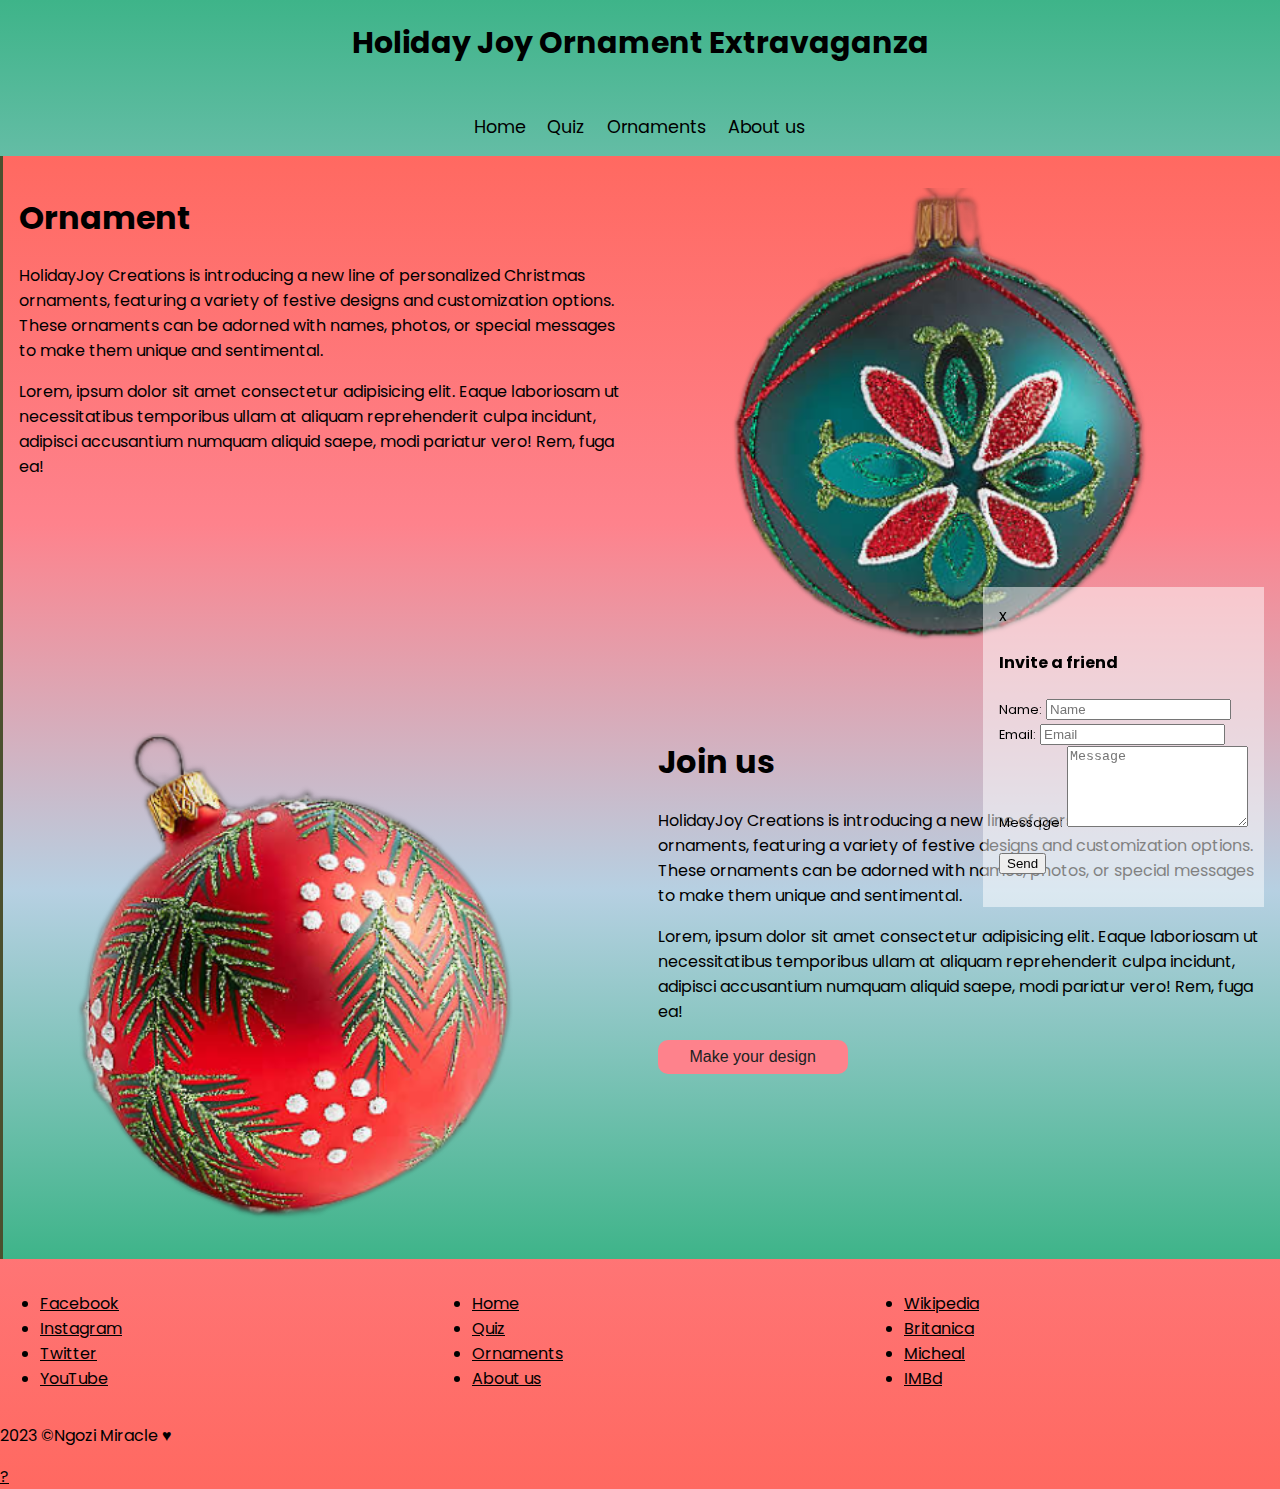
==== holiday-joy/index.html @ ee08e60c "ok" ====
<!DOCTYPE html>
<html lang="en">
<head>
    <meta charset="UTF-8">
    <meta name="viewport" content="width=device-width, initial-scale=1.0">
    <link rel="stylesheet" href="css/grid.css">
    <link rel="preconnect" href="https://fonts.googleapis.com">
    <link rel="preconnect" href="https://fonts.gstatic.com" crossorigin>
    <link href="https://fonts.googleapis.com/css2?family=Poppins:ital,wght@1,200&display=swap" rel="stylesheet">
    <link rel="stylesheet" href="css/style.css">
    <link rel="stylesheet" href="css/topmenu.css">
    <link rel="stylesheet" href="css/form.css">
    <title>Holiday-day</title>
</head>
<body>
    <header> 
        <h1>Holiday Joy Ornament Extravaganza</h1>

    </header>
    <nav class="topmenu">
        
            <a href="">Home</a>
            <a href="">Quiz</a>
            <a href="prod.html">Ornaments</a>
            <a href="">About us</a>
    </nav>
    <div class="back-color">
    <main class="container col-1"> 
            <article>
                <h1>Ornament</h1>
                <p>HolidayJoy Creations is introducing a new line of personalized Christmas ornaments, featuring a variety of festive designs and customization options. These ornaments can be adorned with names, photos, or special messages to make them unique and sentimental.</p>
                <p>Lorem, ipsum dolor sit amet consectetur adipisicing elit. Eaque laboriosam ut necessitatibus temporibus ullam at aliquam reprehenderit culpa incidunt, adipisci accusantium numquam aliquid saepe, modi pariatur vero! Rem, fuga ea!</p>
            </article>
            <section>
                <figure>
                    <img src="image/bg2.png">
                </figure>
            </section>
        
        
        <section>
            <figure>
                <img src="image/bgp2.png">
            </figure>
        </section> 
            <article>
                    <h1>Join us</h1>
                    <p>HolidayJoy Creations is introducing a new line of personalized Christmas ornaments, featuring a variety of festive designs and customization options. These ornaments can be adorned with names, photos, or special messages to make them unique and sentimental.</p>
                    <p>Lorem, ipsum dolor sit amet consectetur adipisicing elit. Eaque laboriosam ut necessitatibus temporibus ullam at aliquam reprehenderit culpa incidunt, adipisci accusantium numquam aliquid saepe, modi pariatur vero! Rem, fuga ea!</p>
                
              <a href="sign.html">
                <button class="homebtn">Make your design </button>
              </a>
            </acticle>
    </main>
    </div>
        <footer 
        class="footer">
            <nav>  
            <ul class ="footernav">
                <li><a href= "https://www.facebook.com/michaeljackson/">Facebook</a></li>
                <li><a href ="https://www.instagram.com/michaeljackson/?hl=en">Instagram</a></li>
                <li><a href ="https://twitter.com/michaeljackson?ref_src=twsrc%5Egoogle%7Ctwcamp%5Eserp%7Ctwgr%5Eauthor">Twitter</a></li>
                <li><a href="https://www.youtube.com/user/michaeljackson">YouTube</a></li>
            </ul>
        </nav>
        <nav>   
            <ul class="footernav">
                <li><a href="index.html">Home</a></li>
                <li><a href="jackson.html">Quiz</a></li>
                <li><a href="pop.html">Ornaments </a></li>
                <li><a href ="song.html">About us</a></li>
            </ul>
        </nav>
        <nav>
            <ul class="footernav">
                <li><a href="https://en.wikipedia.org/wiki/Michael_Jackson">Wikipedia</a></li>
                <li><a href="https://www.britannica.com/biography/Michael-Jackson">Britanica</a></li>
                <li><a href="https://www.michaeljackson.com/">Micheal</a></li>
                <li><a href="https://www.imdb.com/name/nm0001391/">IMBd</a></li>
                
            </ul>
        </nav>
        </footer> 
        <p class="copy">2023 &copy;Ngozi Miracle &hearts;</p> 
        <label class="chat"><a href="#popup">?</a></label>
    <section class="chatbox">
       <form action="#top" method="get">
        <div class="closebtn"onclick="togglePopup()">x</div>
        <h4>Invite a friend</h4>
        <label>Name:</label>
        <input type="text" placeholder="Name" required>
        <br><label>Email:</label>
        <input type="email" placeholder="Email" required>
        <br><label>Message:</label>
        <textarea rows="5" name="Message" placeholder="Message" required></textarea>
        <p><input type="submit" value ="Send"></p>
       </form> 
    </section>
</body>
</html>
---- holiday-joy/css/grid.css ----
/*gridhome*/
/*col-1 = home coloum*/
/*prod-col = oraments page*/

@media screen and (min-width:20em){
    .col-1, .prod-col{
        display:grid;
        grid-template-columns: 1fr;
        padding:1em;
    
    }
    
    
}
@media screen and (min-width:37.5em){

    .col-1{
        display:grid;
        grid-template-columns: repeat(2, 1fr);
        gap:2em;
        padding:1em;
}
}
@media screen and (min-width: 48em){
    
    .col-1{
        display:grid;
        grid-template-columns: repeat(2, 1fr);
        gap:2em;
        padding:1em;
    }
    footer{
        display: grid;
        grid-template-columns: repeat(3, 1fr);
        gap:1em;
    }


}
@media screen and (min-width:80em){
   
   
    .container{
        max-width: 80em;
        margin: 1em auto;
    }
    header{
        max-width: 80em;
        margin: 1em auto;
    }
    footer{
        max-width: 80em;
        margin: 1em auto;
    }
    footer{
        display: grid;
        grid-template-columns: repeat(3, 1fr);
        gap:1em;
    }
}
---- holiday-joy/css/style.css ----
/*Base*/
/*bg*/
*{
  box-sizing: border-box;
}
html{
    scroll-behavior:smooth;
}

:root{
    --text-size:1em;
    --hover: rgb(14, 14, 63);
    --colour: #3EB489;
}
/*body*/
body{
    background-image: linear-gradient(to top ,#FF6961, #FE828C, #B6D0E2, #3EB489 );
    font-family: 'Poppins', sans-serif;
    font-size:var(--font-size);
    margin: 0;
    background-repeat: no-repeat;
}
/*bgcolour*/
.back-color{
    background-image: linear-gradient(to bottom ,#FF6961, #FE828C, #B6D0E2, #3EB489 );
   /* margin:1em auto;*/
    
}

main{
    margin: 1em auto;
    padding: 0 1em 1em 1em;
    border: 5px solid #4b502e;
    border-width: 0 0 0 3px;
    max-width: auto;
}

a{
    color: #000;}
a:hover{
    color:var(--hover);
}
@media screen and (min-width:20em) {
    header h1{
        font-size: 30px;
    }
}
figure img{
    width: 90%;
    height:auto;
}
.horse img{
    width: 90%;
    height:auto;
}
---- holiday-joy/css/topmenu.css ----
/*header

header{
    background-color: #3EB489;
}*/
header{     
    font-size:3em;
    font-weight: 100;
    text-align: center;
    margin-top: 20px;
}
/*topmenu*/

.topmenu {
    text-align: center;

}
.topmenu{
    flex-flow:row;
    justify-content: space-around;
}
.topmenu a{
    padding:.7em, 2em;
    text-decoration: none;
    margin:0.5em;
    font-size: 1.1em;
}
.topmenu a:hover{
    color: blue;
}
---- holiday-joy/css/form.css ----
/*chatbox*/

:root{
    --colour: #3EB489;
}
.chat.closebtn{
    position: fixed;
    z-index: 999;
    right:1em;
    bottom: 1em;
    text-align: center;
    font-size: 1.5em;
    font-weight: 900;
    border: 1px solid white;
    border-radius: 50%;
    padding: 0.5em ;
}
#popup:checked ~ .chatbox{
    bottom:1em;  
    transition: all .3 ease;
}
.chatbox{
    position: fixed;
    right:1em;
    bottom: -7px;
}
.chatbox form {
    padding: 1em;
    background-color: rgba(255,255,255,.5);
    max-width: 320px;
}
.chatbox label{
    font-weight: 400;
    font-size:.8em ;
}
/*home btn*/
.homebtn{
	padding : 0.5em 2em;
	background:  #FE828C;
	outline: none;
    border: none;
    border-radius: 10px;
	font-weight: lighter;
	cursor: pointer;
    font-size: 1em;
    color: #201f1f;
}
/*signbtn*/
.signbtn{
    padding : 0.5em 2em;
    background:  #FE828C;
    border: none;
    border-radius: 10px;
    font-weight: lighter;
    cursor: pointer;
    font-size: 1em;
    color: #201f1f;
    margin: 70px;

}
/*sign up form*/
.sign-body{
    margin:0;
    padding:0;
    background-color: var(--colour);

}
.signup{
    box-shadow: 0 0 3px 0 rgba(0,0,0,0.3);
    background: #fff;
    width: 300px;
    padding: 20px;
    margin: 8% auto 0;
    text-align: center;
}
.signup h1{
    margin-bottom: 1em;
}
.input-box {
    border-radius: 20px;
    padding: 10px;
    margin: 10px 0;
    border: 1px solid #999;
    width: 90%;
    outline: none;
}
.btn{
    padding:10px;
    border-radius: 5px;
    font-size:.9em;
    margin: 10px 0;
    border: none;
    cursor:pointer;
}
.btn a{
    text-decoration: none;
    color: #000;

}
.btn a:hover{
    color: blue;
}

.or{
    background: #fff;
    width: 30px;
    margin: -19px auto 10px;

}

/*table*/
table{
    width: 300px;
    height: 300px;
    margin: 70px;

}
th{
    text-align: center;
}

table, th, td{
    border: 1px solid #5f5b5b;
    border-collapse: collapse;
    padding: 8px;
}
/*tr:nth-child(even){
    /*background-color: ;
     
}*/
tr:nth-child(odd){
    background-color: #999 ;
}

/* responsive*/

@media screen and (min-width:20em) {
    table{
        width: 250px;
        height: 250px;
        margin: 70px;
    
    }
}
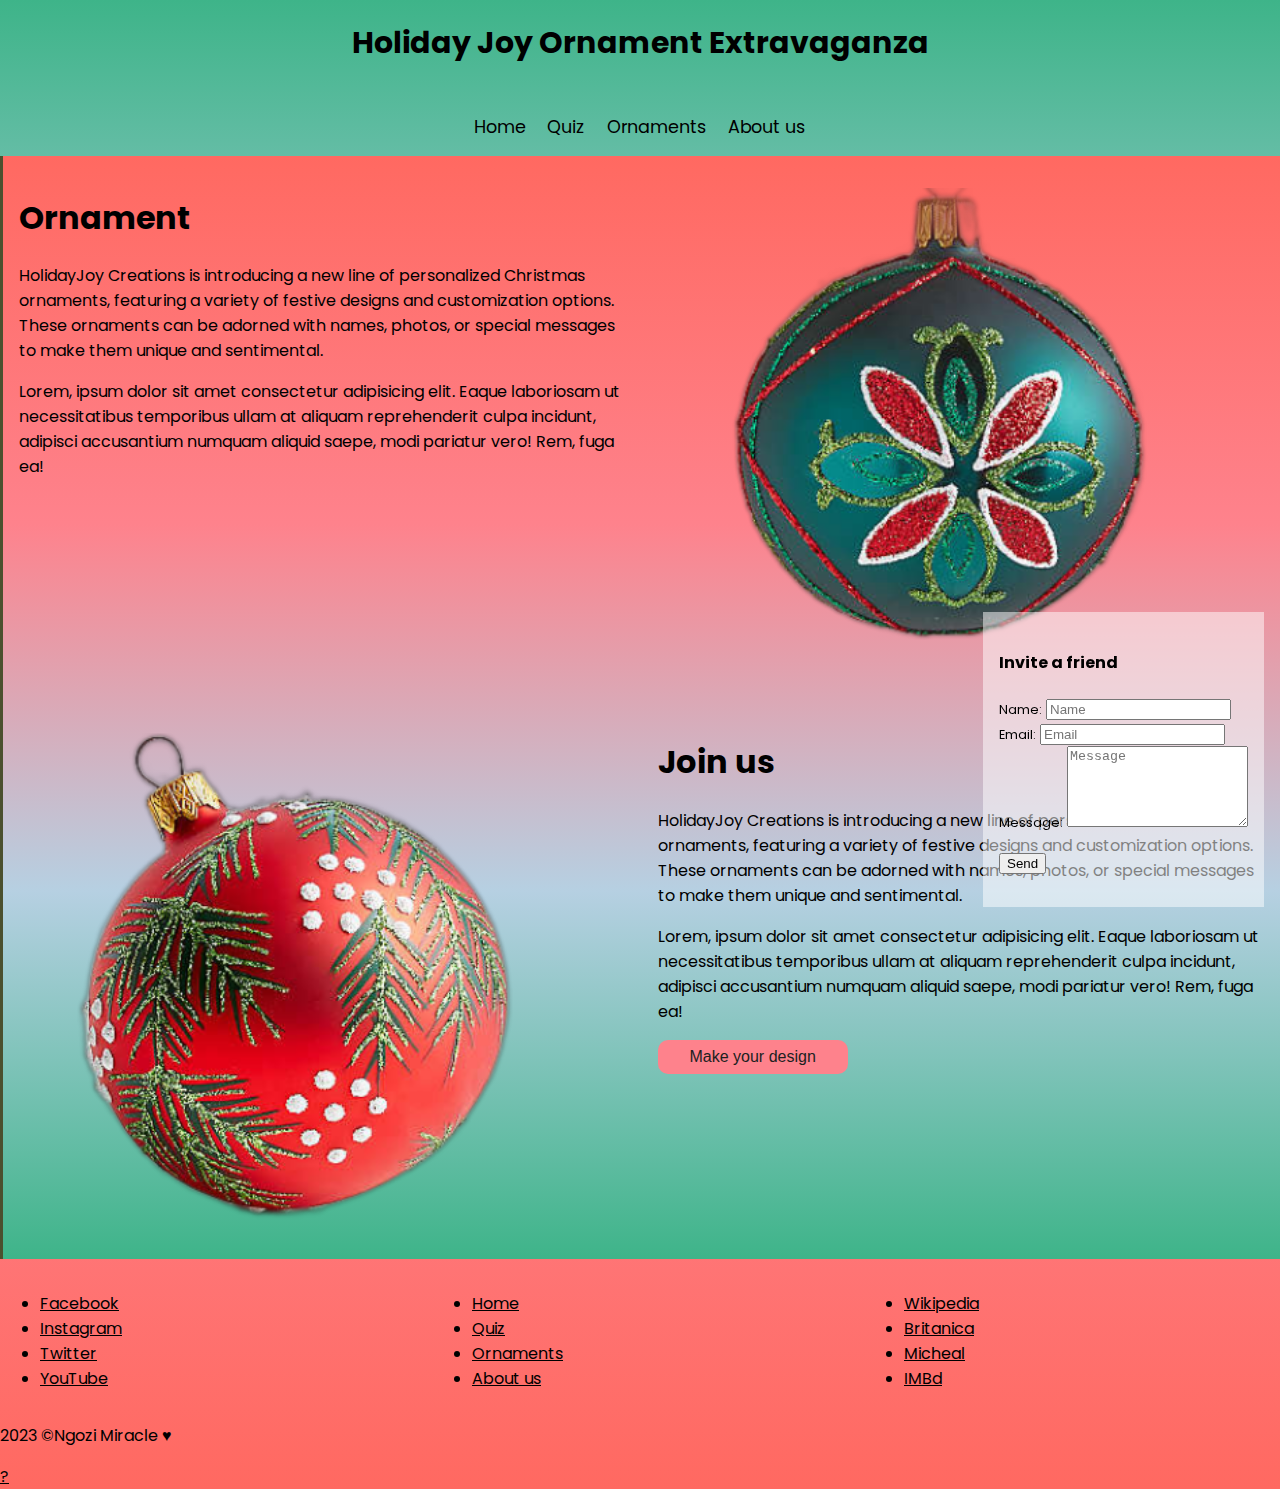
==== commit fc63023f: "ok" ====
--- a/holiday-joy/index.html
+++ b/holiday-joy/index.html
@@ -86,7 +86,6 @@
         <label class="chat"><a href="#popup">?</a></label>
     <section class="chatbox">
        <form action="#top" method="get">
-        <div class="closebtn"onclick="togglePopup()">x</div>
         <h4>Invite a friend</h4>
         <label>Name:</label>
         <input type="text" placeholder="Name" required>
--- a/holiday-joy/css/style.css
+++ b/holiday-joy/css/style.css
@@ -52,4 +52,12 @@
 .horse img{
     width: 90%;
     height:auto;
+}
+img {
+    max-width: 100%;
+    height: auto;
+}
+img {
+    max-width: 100%;
+    height: auto;
 }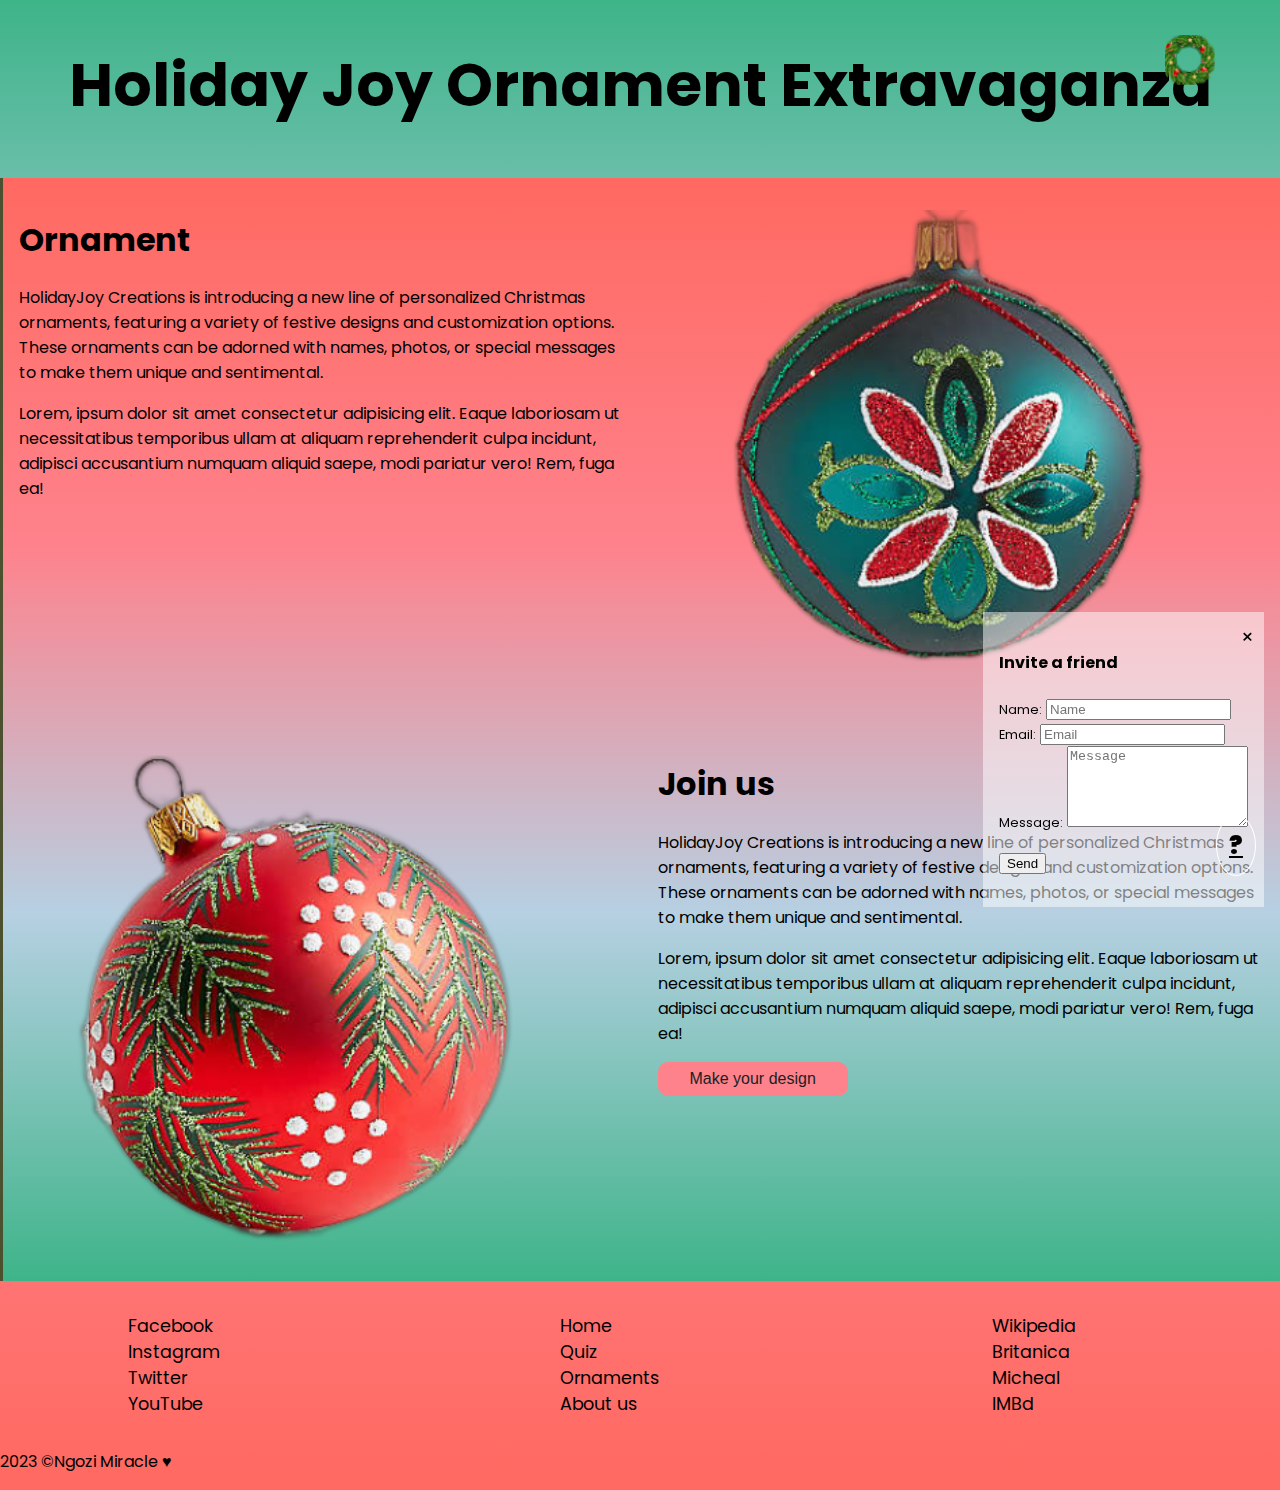
==== commit e9f08b9a: "ok" ====
--- a/holiday-joy/index.html
+++ b/holiday-joy/index.html
@@ -17,13 +17,15 @@
         <h1>Holiday Joy Ornament Extravaganza</h1>
 
     </header>
-    <nav class="topmenu">
-        
-            <a href="">Home</a>
-            <a href="">Quiz</a>
-            <a href="prod.html">Ornaments</a>
-            <a href="">About us</a>
+    <nav id="sideNav">
+        <ul class="topmenu">
+            <li><a href="index.html">Home</a></li>
+            <li><a href="#">Quiz</a></li>
+            <li><a href="prod.html">Ornament</a></li>
+          <li><a href="about.html">About us</a></li>   
+        </ul>
     </nav>
+    <img src="image/circle.png" id="menuBtn">
     <div class="back-color">
     <main class="container col-1"> 
             <article>
@@ -56,23 +58,21 @@
     </div>
         <footer 
         class="footer">
-            <nav>  
+             
             <ul class ="footernav">
                 <li><a href= "https://www.facebook.com/michaeljackson/">Facebook</a></li>
                 <li><a href ="https://www.instagram.com/michaeljackson/?hl=en">Instagram</a></li>
                 <li><a href ="https://twitter.com/michaeljackson?ref_src=twsrc%5Egoogle%7Ctwcamp%5Eserp%7Ctwgr%5Eauthor">Twitter</a></li>
                 <li><a href="https://www.youtube.com/user/michaeljackson">YouTube</a></li>
             </ul>
-        </nav>
-        <nav>   
+       
             <ul class="footernav">
                 <li><a href="index.html">Home</a></li>
                 <li><a href="jackson.html">Quiz</a></li>
                 <li><a href="pop.html">Ornaments </a></li>
                 <li><a href ="song.html">About us</a></li>
             </ul>
-        </nav>
-        <nav>
+        
             <ul class="footernav">
                 <li><a href="https://en.wikipedia.org/wiki/Michael_Jackson">Wikipedia</a></li>
                 <li><a href="https://www.britannica.com/biography/Michael-Jackson">Britanica</a></li>
@@ -80,12 +80,14 @@
                 <li><a href="https://www.imdb.com/name/nm0001391/">IMBd</a></li>
                 
             </ul>
-        </nav>
+        
         </footer> 
         <p class="copy">2023 &copy;Ngozi Miracle &hearts;</p> 
+
         <label class="chat"><a href="#popup">?</a></label>
     <section class="chatbox">
        <form action="#top" method="get">
+        <label for="chat" id="closeBtn">&times;</label>
         <h4>Invite a friend</h4>
         <label>Name:</label>
         <input type="text" placeholder="Name" required>
@@ -96,5 +98,24 @@
         <p><input type="submit" value ="Send"></p>
        </form> 
     </section>
+    <script>
+        var menuBtn = document.getElementById("menuBtn");
+        var sideNav = document.getElementById("sideNav");
+ 
+       sideNav.style.right = "-250px"; 
+       menuBtn.onclick = function(){
+           if(sideNav.style.right == "-250px"){
+                 sideNav.style.right = "0";
+ 
+           } 
+           else{
+                 sideNav.style.right = "-250px";
+           }
+       }
+ 
+ 
+     var scroll = new SmoothScroll('a[href*="#"]'); 
+ 
+   </script>
 </body>
 </html>--- a/holiday-joy/css/style.css
+++ b/holiday-joy/css/style.css
@@ -1,5 +1,6 @@
 /*Base*/
 /*bg*/
+/*footer*/
 *{
   box-sizing: border-box;
 }
@@ -40,6 +41,26 @@
 a:hover{
     color:var(--hover);
 }
+/*footer*/
+footer p{
+    text-align: center;
+} 
+.footernav{
+    list-style-type:none;
+    
+}
+.footernav li a{
+    text-decoration:  none;
+    margin: 5em;
+    font-size: 1.1em;
+}
+/*.footernav ul li{
+	text-decoration: none;
+	color: black;
+}*/
+.footernav a:hover{
+    background-color:var(--colour);
+}
 @media screen and (min-width:20em) {
     header h1{
         font-size: 30px;
--- a/holiday-joy/css/topmenu.css
+++ b/holiday-joy/css/topmenu.css
@@ -9,23 +9,43 @@
     text-align: center;
     margin-top: 20px;
 }
-/*topmenu*/
+header h1{
+    font-size: 60px;
+}
 
-.topmenu {
-    text-align: center;
+#sideNav{
+	width: 250px ;
+	height: 100vh;
+	position: fixed;
+	right: -250px ;
+	top: 0;
+	background: var(--colour);
+	z-index: 2;
+	transition: .5s;
 
 }
-.topmenu{
-    flex-flow:row;
-    justify-content: space-around;
+nav ul li{
+	list-style: none;
+	margin: 50px 20px;
 }
-.topmenu a{
-    padding:.7em, 2em;
-    text-decoration: none;
-    margin:0.5em;
-    font-size: 1.1em;
+nav ul li a{
+	text-decoration: none;
+	color: black;
 }
-.topmenu a:hover{
-    color: blue;
+#menuBtn{
+	width: 50px;
+	position: fixed;
+	right: 65px;
+	top: 35px;
+	z-index: 2;
 }
 
+
+
+
+
+
+
+
+
+
--- a/holiday-joy/css/form.css
+++ b/holiday-joy/css/form.css
@@ -1,9 +1,12 @@
+/*table*/
+/*signup */
+
 /*chatbox*/
 
 :root{
     --colour: #3EB489;
 }
-.chat.closebtn{
+.chat{
     position: fixed;
     z-index: 999;
     right:1em;
@@ -14,6 +17,19 @@
     border: 1px solid white;
     border-radius: 50%;
     padding: 0.5em ;
+
+}
+#closeBtn {
+    position: absolute;
+    top: 10px;
+    right: 10px;
+    font-size: 20px;
+    color: #000;
+    cursor: pointer;
+  }
+#closeBtn:checked ~ .chatbox{
+    opacity: 0;
+    visibility: hidden;
 }
 #popup:checked ~ .chatbox{
     bottom:1em;  
@@ -112,7 +128,7 @@
 table{
     width: 300px;
     height: 300px;
-    margin: 70px;
+    margin-left: 70px;
 
 }
 th{
@@ -124,13 +140,50 @@
     border-collapse: collapse;
     padding: 8px;
 }
-/*tr:nth-child(even){
-    /*background-color: ;
-     
-}*/
 tr:nth-child(odd){
     background-color: #999 ;
 }
+/*dropdown-prod*/
+/*.tab input, .tab, .content{
+    display: none;
+}
+.tab input:checked ~ .content{
+    display: block ;
+}*/
+/*trial*/
+#measure{
+    list-style: none;
+}
+#measure li label{
+    padding:10px;
+    display:flex;
+    align-items:center;
+    justify-content: space-between;
+    cursor: pointer;
+    font-size: 2em;
+    font-weight: 500;
+    color: red;
+
+}
+#measure li label span{
+    transform: rotate(90deg);
+    font-size: 40px;
+}
+#measure label + input[type="radio"]{
+    display: none;
+}
+#measure .content{
+    padding: 0, 10px;
+    line-height: 10px;
+    max-height: 0;
+    overflow: hidden;
+    transition: max-height 0.5s;
+
+}
+#measure label + input[type="radio"]:checked + .content{
+    max-height: 400px;
+}
+
 
 /* responsive*/
 
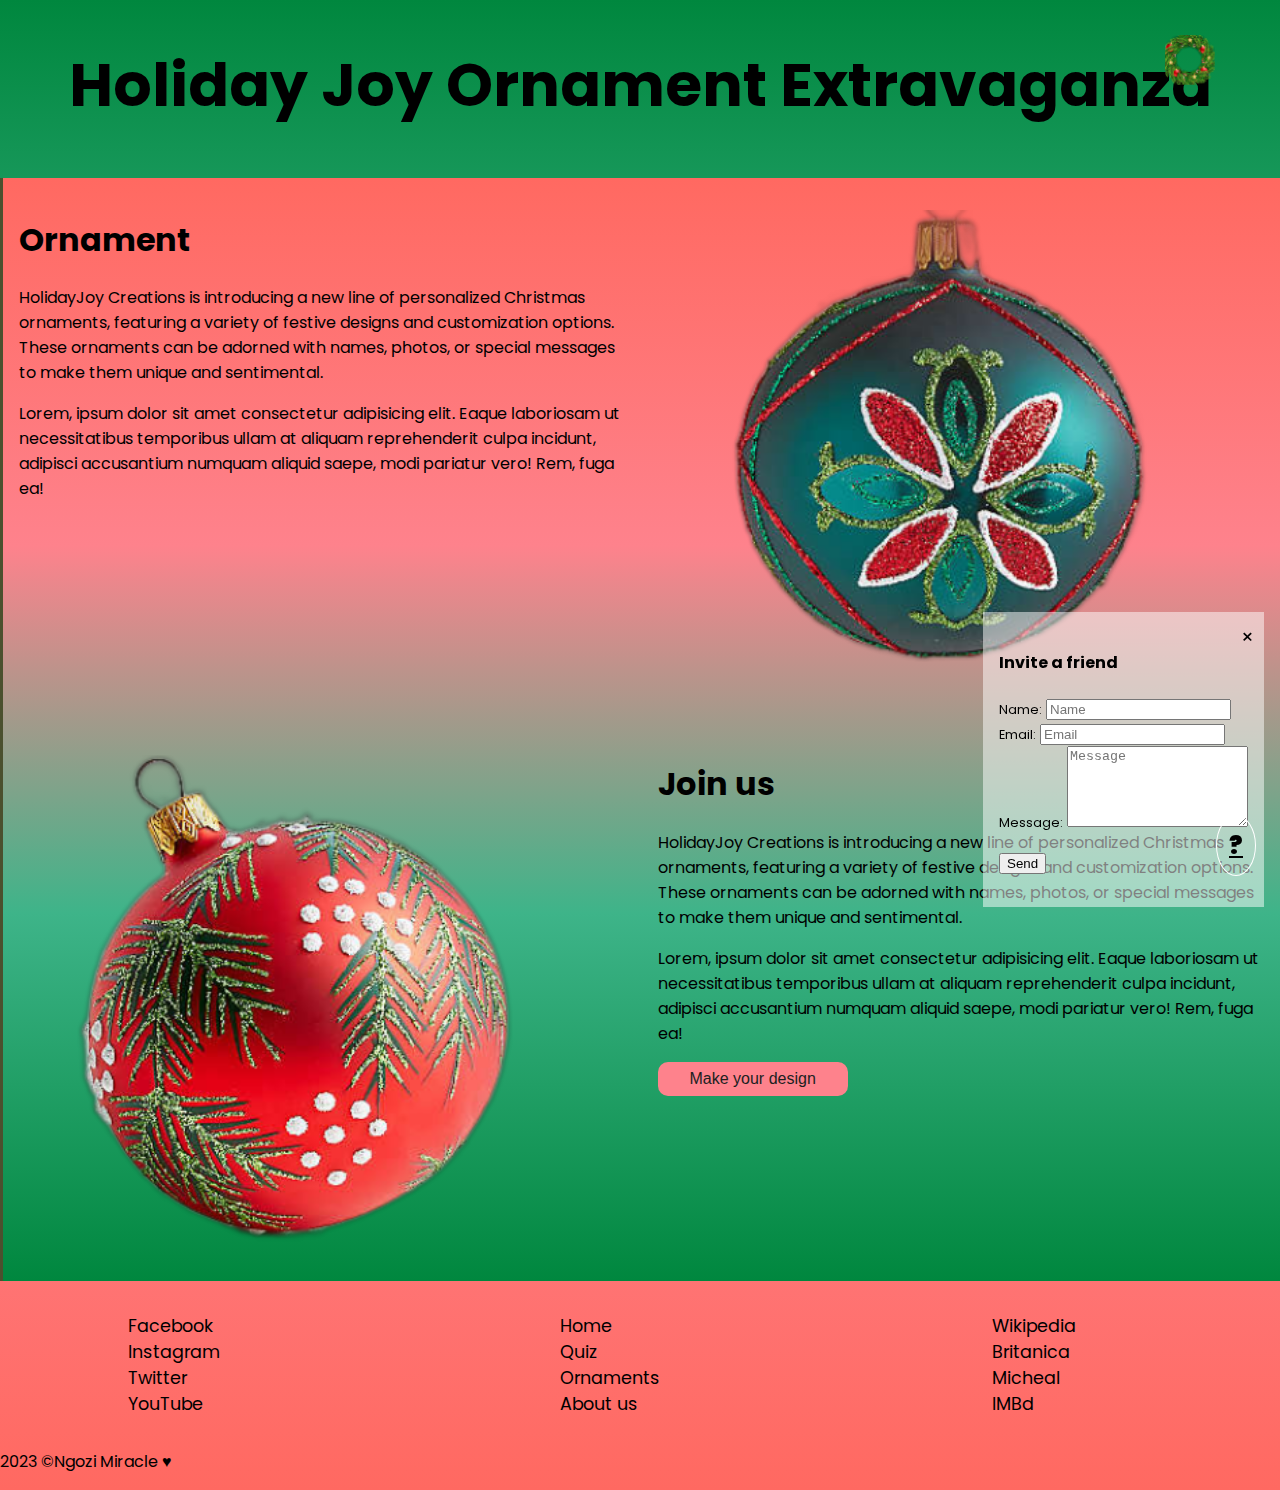
==== commit 05057e7a: "ok" ====
--- a/holiday-joy/index.html
+++ b/holiday-joy/index.html
@@ -22,7 +22,8 @@
             <li><a href="index.html">Home</a></li>
             <li><a href="#">Quiz</a></li>
             <li><a href="prod.html">Ornament</a></li>
-          <li><a href="about.html">About us</a></li>   
+          <li><a href="about.html">About us</a></li>  
+          <li><a href="order.html">Order</a></li> 
         </ul>
     </nav>
     <img src="image/circle.png" id="menuBtn">
--- a/holiday-joy/css/style.css
+++ b/holiday-joy/css/style.css
@@ -15,15 +15,16 @@
 }
 /*body*/
 body{
-    background-image: linear-gradient(to top ,#FF6961, #FE828C, #B6D0E2, #3EB489 );
+    background-image: linear-gradient(to top ,#FF6961, #FE828C, #3EB489, #00873E);
     font-family: 'Poppins', sans-serif;
     font-size:var(--font-size);
     margin: 0;
     background-repeat: no-repeat;
 }
+/*#3EB489*/
 /*bgcolour*/
 .back-color{
-    background-image: linear-gradient(to bottom ,#FF6961, #FE828C, #B6D0E2, #3EB489 );
+    background-image: linear-gradient(to bottom ,#FF6961, #FE828C, #3EB489,#00873E );
    /* margin:1em auto;*/
     
 }
@@ -62,9 +63,6 @@
     background-color:var(--colour);
 }
 @media screen and (min-width:20em) {
-    header h1{
-        font-size: 30px;
-    }
 }
 figure img{
     width: 90%;
--- a/holiday-joy/css/topmenu.css
+++ b/holiday-joy/css/topmenu.css
@@ -19,7 +19,8 @@
 	position: fixed;
 	right: -250px ;
 	top: 0;
-	background: var(--colour);
+	background:  #00873E;
+	
 	z-index: 2;
 	transition: .5s;
 
@@ -39,6 +40,13 @@
 	top: 35px;
 	z-index: 2;
 }
+@media screen and(min-width:20em) {
+	header h1{
+		font-size: 1em;
+
+	}
+	
+}
 
 
 
--- a/holiday-joy/css/form.css
+++ b/holiday-joy/css/form.css
@@ -27,10 +27,7 @@
     color: #000;
     cursor: pointer;
   }
-#closeBtn:checked ~ .chatbox{
-    opacity: 0;
-    visibility: hidden;
-}
+
 #popup:checked ~ .chatbox{
     bottom:1em;  
     transition: all .3 ease;
@@ -113,6 +110,7 @@
     color: #000;
 
 }
+
 .btn a:hover{
     color: blue;
 }
@@ -151,38 +149,7 @@
     display: block ;
 }*/
 /*trial*/
-#measure{
-    list-style: none;
-}
-#measure li label{
-    padding:10px;
-    display:flex;
-    align-items:center;
-    justify-content: space-between;
-    cursor: pointer;
-    font-size: 2em;
-    font-weight: 500;
-    color: red;
 
-}
-#measure li label span{
-    transform: rotate(90deg);
-    font-size: 40px;
-}
-#measure label + input[type="radio"]{
-    display: none;
-}
-#measure .content{
-    padding: 0, 10px;
-    line-height: 10px;
-    max-height: 0;
-    overflow: hidden;
-    transition: max-height 0.5s;
-
-}
-#measure label + input[type="radio"]:checked + .content{
-    max-height: 400px;
-}
 
 
 /* responsive*/
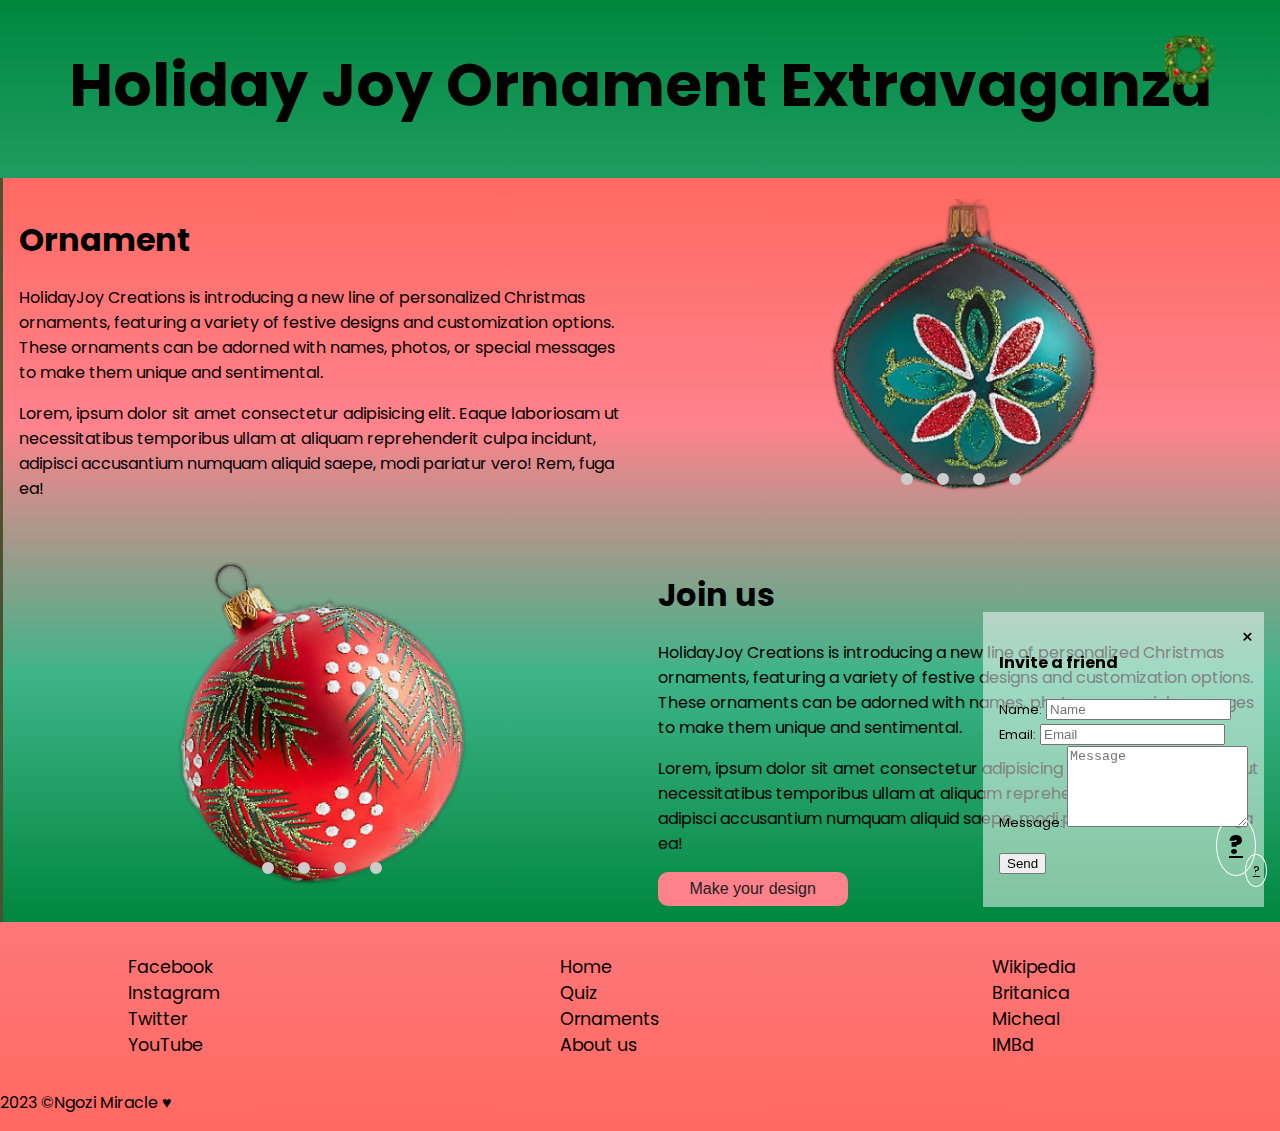
==== commit 21f09b8a: "ok" ====
--- a/holiday-joy/index.html
+++ b/holiday-joy/index.html
@@ -3,13 +3,15 @@
 <head>
     <meta charset="UTF-8">
     <meta name="viewport" content="width=device-width, initial-scale=1.0">
-    <link rel="stylesheet" href="css/grid.css">
     <link rel="preconnect" href="https://fonts.googleapis.com">
     <link rel="preconnect" href="https://fonts.gstatic.com" crossorigin>
     <link href="https://fonts.googleapis.com/css2?family=Poppins:ital,wght@1,200&display=swap" rel="stylesheet">
+    <link rel="stylesheet" href="css/grid.css">
     <link rel="stylesheet" href="css/style.css">
     <link rel="stylesheet" href="css/topmenu.css">
+    <link rel="stylesheet" href="css/pop.css">
     <link rel="stylesheet" href="css/form.css">
+    <link rel="stylesheet" href="css/slide.css">
     <title>Holiday-day</title>
 </head>
 <body>
@@ -34,18 +36,65 @@
                 <p>HolidayJoy Creations is introducing a new line of personalized Christmas ornaments, featuring a variety of festive designs and customization options. These ornaments can be adorned with names, photos, or special messages to make them unique and sentimental.</p>
                 <p>Lorem, ipsum dolor sit amet consectetur adipisicing elit. Eaque laboriosam ut necessitatibus temporibus ullam at aliquam reprehenderit culpa incidunt, adipisci accusantium numquam aliquid saepe, modi pariatur vero! Rem, fuga ea!</p>
             </article>
-            <section>
-                <figure>
-                    <img src="image/bg2.png">
-                </figure>
-            </section>
+                
+<div class="slider">
+    <input type="radio" name="slider" title="slide1" checked="checked" class="slider__nav"/>
+    <input type="radio" name="slider" title="slide2" class="slider__nav"/>
+    <input type="radio" name="slider" title="slide3" class="slider__nav"/>
+    <input type="radio" name="slider" title="slide4" class="slider__nav"/>
+    <div class="slider__inner">
+      <div class="slider__contents">
+        <figure>
+            <img src="image/bg2.png">
+        </figure>
+      </div>
+      <div class="slider__contents">
+        <figure>
+            <img src="image/white.jpg">
+        </figure>
+      </div>
+      <div class="slider__contents">
+        <figure>
+            <img src="image/blank.jpeg">
+        </figure>
+      </div>
+      <div class="slider__contents">
+        <figure>
+            <img src="image/colours.png">
+        </figure>
+      </div>
+    </div>
+  </div>
         
         
-        <section>
-            <figure>
-                <img src="image/bgp2.png">
-            </figure>
-        </section> 
+        <div class="slider">
+    <input type="radio" name="slider" title="slide1" checked="checked" class="slider__nav"/>
+    <input type="radio" name="slider" title="slide2" class="slider__nav"/>
+    <input type="radio" name="slider" title="slide3" class="slider__nav"/>
+    <input type="radio" name="slider" title="slide4" class="slider__nav"/>
+    <div class="slider__inner">
+      <div class="slider__contents">
+        <figure>
+            <img src="image/bgp2.png">
+        </figure>
+      </div>
+      <div class="slider__contents">
+        <figure>
+            <img src="image/white.jpg">
+        </figure>
+      </div>
+      <div class="slider__contents">
+        <figure>
+            <img src="image/blanktr.png">
+        </figure>
+      </div>
+      <div class="slider__contents">
+        <figure>
+            <img src="image/tre.png">
+        </figure>
+      </div>
+    </div>
+  </div>
             <article>
                     <h1>Join us</h1>
                     <p>HolidayJoy Creations is introducing a new line of personalized Christmas ornaments, featuring a variety of festive designs and customization options. These ornaments can be adorned with names, photos, or special messages to make them unique and sentimental.</p>
@@ -87,7 +136,8 @@
 
         <label class="chat"><a href="#popup">?</a></label>
     <section class="chatbox">
-       <form action="#top" method="get">
+        <label class="chat"><a href="#popup">?</a></label>
+       <form action="#top" method="get"><!--dialog-->
         <label for="chat" id="closeBtn">&times;</label>
         <h4>Invite a friend</h4>
         <label>Name:</label>
@@ -96,7 +146,7 @@
         <input type="email" placeholder="Email" required>
         <br><label>Message:</label>
         <textarea rows="5" name="Message" placeholder="Message" required></textarea>
-        <p><input type="submit" value ="Send"></p>
+        <p><input type="submit" value ="Send"> </p>
        </form> 
     </section>
     <script>
@@ -119,4 +169,20 @@
  
    </script>
 </body>
-</html>+</html>
+<!--        <label class="chat"><a href="#popup">?</a></label>
+    <section class="chatbox">
+        <label class="chat"><a href="#popup">?</a></label>
+       <form action="#top" method="get">
+        <label for="chat" id="closeBtn">&times;</label>
+        <h4>Invite a friend</h4>
+        <label>Name:</label>
+        <input type="text" placeholder="Name" required>
+        <br><label>Email:</label>
+        <input type="email" placeholder="Email" required>
+        <br><label>Message:</label>
+        <textarea rows="5" name="Message" placeholder="Message" required></textarea>
+        <p><input type="submit" value ="Send"> </p>
+       </form> 
+    </section>-->
+
--- a/holiday-joy/css/style.css
+++ b/holiday-joy/css/style.css
@@ -63,7 +63,7 @@
     background-color:var(--colour);
 }
 @media screen and (min-width:20em) {
-}
+
 figure img{
     width: 90%;
     height:auto;
@@ -72,11 +72,5 @@
     width: 90%;
     height:auto;
 }
-img {
-    max-width: 100%;
-    height: auto;
-}
-img {
-    max-width: 100%;
-    height: auto;
+
 }--- a/holiday-joy/css/slide.css
+++ b/holiday-joy/css/slide.css
@@ -0,0 +1,123 @@
+.slider {
+  height: 100%;
+  position: relative;
+  overflow: hidden;
+  display: -webkit-box;
+  display: -webkit-flex;
+  display: -ms-flexbox;
+  display: flex;
+  -webkit-flex-flow: row nowrap;
+      -ms-flex-flow: row nowrap;
+          flex-flow: row nowrap;
+  -webkit-box-align: end;
+  -webkit-align-items: flex-end;
+      -ms-flex-align: end;
+          align-items: flex-end;
+  -webkit-box-pack: center;
+  -webkit-justify-content: center;
+      -ms-flex-pack: center;
+          justify-content: center;
+}
+.slider__nav {
+  width: 12px;
+  height: 12px;
+  margin: 2rem 12px;
+  border-radius: 50%;
+  z-index: 10;
+  outline: 6px solid #ccc;
+  outline-offset: -6px;
+  box-shadow: 0 0 0 0 #333, 0 0 0 0 rgba(51, 51, 51, 0);
+  cursor: pointer;
+  -webkit-appearance: none;
+     -moz-appearance: none;
+          appearance: none;
+  -webkit-backface-visibility: hidden;
+          backface-visibility: hidden;
+}
+.slider__nav:checked {
+  -webkit-animation: check 0.4s linear forwards;
+          animation: check 0.4s linear forwards;
+}
+.slider__nav:checked:nth-of-type(1) ~ .slider__inner {
+  left: 0%;
+}
+.slider__nav:checked:nth-of-type(2) ~ .slider__inner {
+  left: -100%;
+}
+.slider__nav:checked:nth-of-type(3) ~ .slider__inner {
+  left: -200%;
+}
+.slider__nav:checked:nth-of-type(4) ~ .slider__inner {
+  left: -300%;
+}
+.slider__inner {
+  position: absolute;
+  top: 0;
+  left: 0;
+  width: 400%;
+  height: 100%;
+  -webkit-transition: left 0.4s;
+  transition: left 0.4s;
+  display: -webkit-box;
+  display: -webkit-flex;
+  display: -ms-flexbox;
+  display: flex;
+  -webkit-flex-flow: row nowrap;
+      -ms-flex-flow: row nowrap;
+          flex-flow: row nowrap;
+}
+.slider__contents {
+  height: 100%;
+  padding: 2rem;
+  text-align: center;
+  display: -webkit-box;
+  display: -webkit-flex;
+  display: -ms-flexbox;
+  display: flex;
+  -webkit-box-flex: 1;
+  -webkit-flex: 1;
+      -ms-flex: 1;
+          flex: 1;
+  -webkit-flex-flow: column nowrap;
+      -ms-flex-flow: column nowrap;
+          flex-flow: column nowrap;
+  -webkit-box-align: center;
+  -webkit-align-items: center;
+      -ms-flex-align: center;
+          align-items: center;
+  -webkit-box-pack: center;
+  -webkit-justify-content: center;
+      -ms-flex-pack: center;
+          justify-content: center;
+}
+
+@-webkit-keyframes check {
+  50% {
+    outline-color: #333;
+    box-shadow: 0 0 0 12px #333, 0 0 0 36px rgba(51, 51, 51, 0.2);
+  }
+  100% {
+    outline-color: #333;
+    box-shadow: 0 0 0 0 #333, 0 0 0 0 rgba(51, 51, 51, 0);
+  }
+}
+
+@keyframes check {
+  50% {
+    outline-color: #333;
+    box-shadow: 0 0 0 12px #333, 0 0 0 36px rgba(51, 51, 51, 0.2);
+  }
+  100% {
+    outline-color: #333;
+    box-shadow: 0 0 0 0 #333, 0 0 0 0 rgba(51, 51, 51, 0);
+  }
+}
+@media screen and (min-width:20em) {
+    
+    .slider__inner {
+       /*s width: 350;
+        height: 100;*/
+        max-width: 400%;
+    }
+
+}
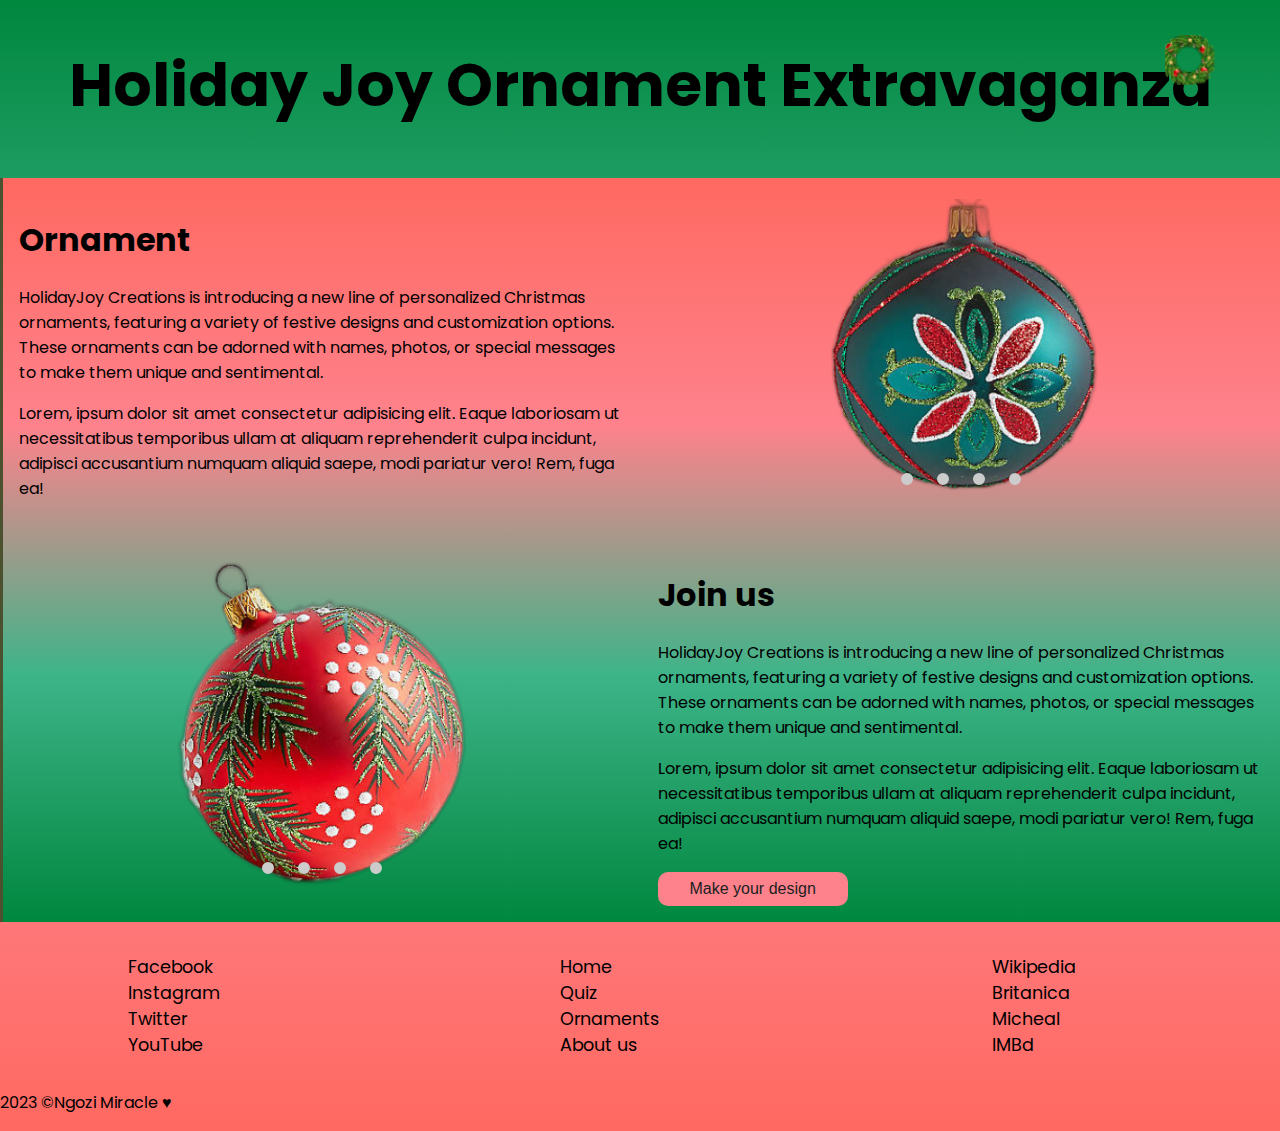
==== commit 0afccba0: "ok" ====
--- a/holiday-joy/index.html
+++ b/holiday-joy/index.html
@@ -22,10 +22,11 @@
     <nav id="sideNav">
         <ul class="topmenu">
             <li><a href="index.html">Home</a></li>
-            <li><a href="#">Quiz</a></li>
             <li><a href="prod.html">Ornament</a></li>
           <li><a href="about.html">About us</a></li>  
           <li><a href="order.html">Order</a></li> 
+          <li><a href="order.html">Sign in </a></li> 
+          <li><a href="tryout.html">Thank you</a></li> 
         </ul>
     </nav>
     <img src="image/circle.png" id="menuBtn">
@@ -133,22 +134,6 @@
         
         </footer> 
         <p class="copy">2023 &copy;Ngozi Miracle &hearts;</p> 
-
-        <label class="chat"><a href="#popup">?</a></label>
-    <section class="chatbox">
-        <label class="chat"><a href="#popup">?</a></label>
-       <form action="#top" method="get"><!--dialog-->
-        <label for="chat" id="closeBtn">&times;</label>
-        <h4>Invite a friend</h4>
-        <label>Name:</label>
-        <input type="text" placeholder="Name" required>
-        <br><label>Email:</label>
-        <input type="email" placeholder="Email" required>
-        <br><label>Message:</label>
-        <textarea rows="5" name="Message" placeholder="Message" required></textarea>
-        <p><input type="submit" value ="Send"> </p>
-       </form> 
-    </section>
     <script>
         var menuBtn = document.getElementById("menuBtn");
         var sideNav = document.getElementById("sideNav");
@@ -170,19 +155,4 @@
    </script>
 </body>
 </html>
-<!--        <label class="chat"><a href="#popup">?</a></label>
-    <section class="chatbox">
-        <label class="chat"><a href="#popup">?</a></label>
-       <form action="#top" method="get">
-        <label for="chat" id="closeBtn">&times;</label>
-        <h4>Invite a friend</h4>
-        <label>Name:</label>
-        <input type="text" placeholder="Name" required>
-        <br><label>Email:</label>
-        <input type="email" placeholder="Email" required>
-        <br><label>Message:</label>
-        <textarea rows="5" name="Message" placeholder="Message" required></textarea>
-        <p><input type="submit" value ="Send"> </p>
-       </form> 
-    </section>-->
 
--- a/holiday-joy/css/pop.css
+++ b/holiday-joy/css/pop.css
@@ -0,0 +1,43 @@
+:root{
+    --colour: #3EB489;
+}
+.chat{
+    position: fixed;
+    z-index: 999;
+    right:1em;
+    bottom: 1em;
+    text-align: center;
+    font-size: 1.5em;
+    font-weight: 900;
+    border: 1px solid white;
+    border-radius: 50%;
+    padding: 0.5em ;
+
+}
+#closeBtn {
+    position: absolute;
+    top: 10px;
+    right: 10px;
+    font-size: 20px;
+    color: +#000;
+    cursor: pointer;
+  }
+
+#popup:checked ~ .chatbox{
+    bottom:1em;  
+    transition: all .3 ease;
+}
+.chatbox{
+    position: fixed;
+    right:1em;
+    bottom: -7px;
+}
+.chatbox form {
+    padding: 1em;
+    background-color: rgba(255,255,255,.5);
+    max-width: 320px;
+}
+.chatbox label{
+    font-weight: 400;
+    font-size:.8em ;
+}--- a/holiday-joy/css/form.css
+++ b/holiday-joy/css/form.css
@@ -1,51 +1,8 @@
 /*table*/
 /*signup */
 
-/*chatbox*/
 
-:root{
-    --colour: #3EB489;
-}
-.chat{
-    position: fixed;
-    z-index: 999;
-    right:1em;
-    bottom: 1em;
-    text-align: center;
-    font-size: 1.5em;
-    font-weight: 900;
-    border: 1px solid white;
-    border-radius: 50%;
-    padding: 0.5em ;
 
-}
-#closeBtn {
-    position: absolute;
-    top: 10px;
-    right: 10px;
-    font-size: 20px;
-    color: #000;
-    cursor: pointer;
-  }
-
-#popup:checked ~ .chatbox{
-    bottom:1em;  
-    transition: all .3 ease;
-}
-.chatbox{
-    position: fixed;
-    right:1em;
-    bottom: -7px;
-}
-.chatbox form {
-    padding: 1em;
-    background-color: rgba(255,255,255,.5);
-    max-width: 320px;
-}
-.chatbox label{
-    font-weight: 400;
-    font-size:.8em ;
-}
 /*home btn*/
 .homebtn{
 	padding : 0.5em 2em;
@@ -121,6 +78,11 @@
     margin: -19px auto 10px;
 
 }
+/*order-btn*/
+.order-btn a:hover{
+    color: #FF6961;
+     
+}
 
 /*table*/
 table{
--- a/holiday-joy/css/slide.css
+++ b/holiday-joy/css/slide.css
@@ -112,12 +112,4 @@
     box-shadow: 0 0 0 0 #333, 0 0 0 0 rgba(51, 51, 51, 0);
   }
 }
-@media screen and (min-width:20em) {
-    
-    .slider__inner {
-       /*s width: 350;
-        height: 100;*/
-        max-width: 400%;
-    }
 
-}
